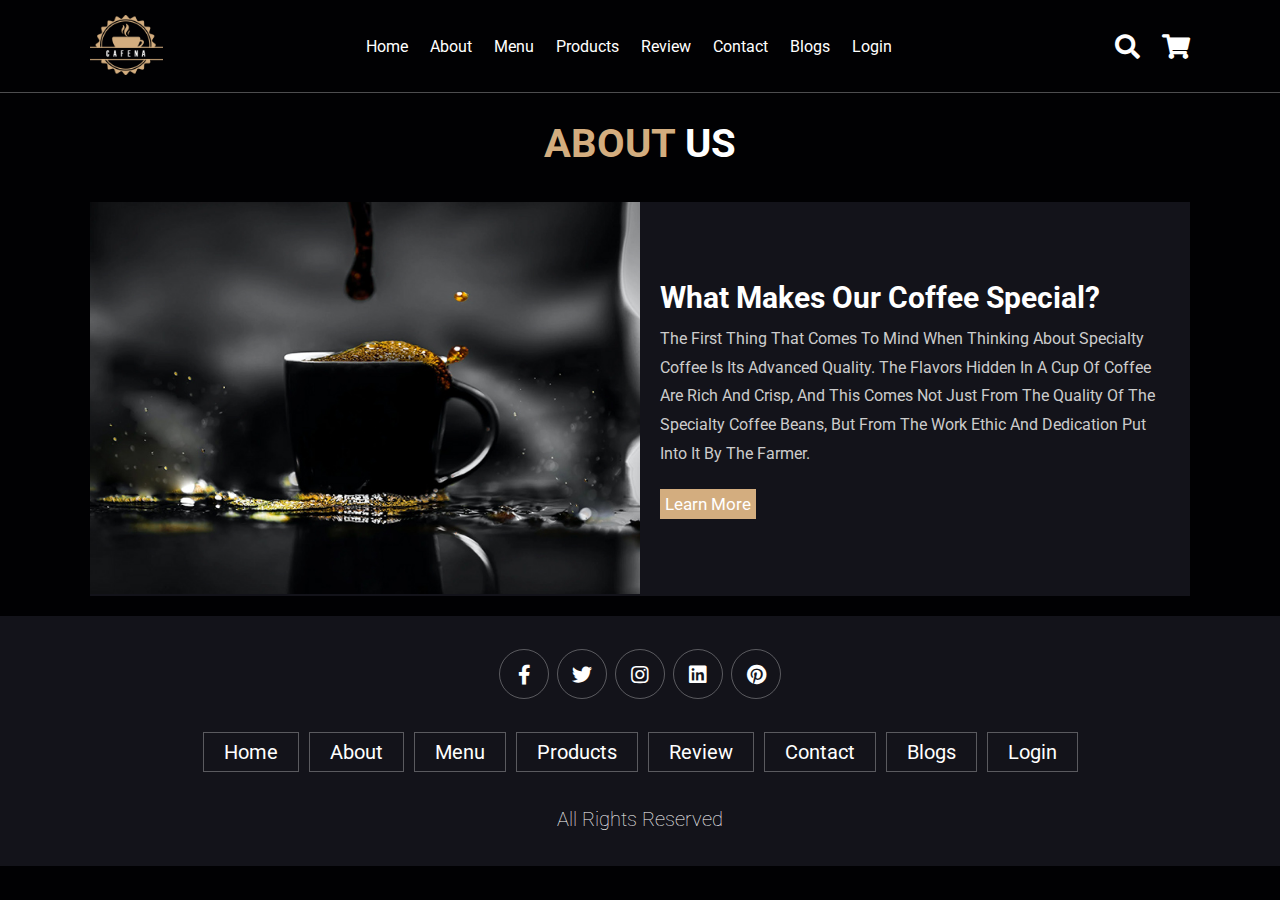
==== pages/about.html @ 4b5cd221 "Add files via upload" ====
<!DOCTYPE html>
<html lang="en">
<head>
    <meta charset="UTF-8">
    <meta http-equiv="X-UA-Compatible" content="IE=edge">
    <meta name="viewport" content="width=device-width, initial-scale=1.0">
    <link rel="stylesheet" href="../css/style.css">
    <link rel="stylesheet" href="https://cdnjs.cloudflare.com/ajax/libs/font-awesome/5.15.4/css/all.min.css">
    <title>About | COFENA</title>
</head>
<body>
    <header class="header">

        <a href="#" class="logo">
            <img src="../images/logo.png" alt="">
        </a>
    
        <nav class="navbar">
            <a href="../index.html">home</a>
            <a href="../index.html#about">about</a>
            <a href="../index.html#menu">menu</a>
            <a href="../index.html#products">products</a>
            <a href="../index.html#review">review</a>
            <a href="../index.html#contact">contact</a>
            <a href="../index.html#login">blogs</a>
            <a href="./pages/login.html">login</a>
        </nav>
    
        <div class="icons">
            <div class="fas fa-search" id="search-btn"></div>
            <div class="fas fa-shopping-cart" id="cart-btn"></div>
            <div class="fas fa-bars" id="menu-btn"></div>
        </div>
    
        <div class="search-form">
            <input type="search" id="search-box" placeholder="search here...">
            <label for="search-box" class="fas fa-search"></label>
        </div>
    
        <div class="cart-items-container">
            <div class="cart-item">
                <span class="fas fa-times"></span>
                <img src="../images/cart-item-1.png" alt="">
                <div class="content">
                    <h3>cart item 01</h3>
                    <div class="price">$15.99/-</div>
                </div>
            </div>
            <div class="cart-item">
                <span class="fas fa-times"></span>
                <img src="../images/cart-item-2.png" alt="">
                <div class="content">
                    <h3>cart item 02</h3>
                    <div class="price">$15.99/-</div>
                </div>
            </div>
            <div class="cart-item">
                <span class="fas fa-times"></span>
                <img src="../images/cart-item-3.png" alt="">
                <div class="content">
                    <h3>cart item 03</h3>
                    <div class="price">$15.99/-</div>
                </div>
            </div>
            <div class="cart-item">
                <span class="fas fa-times"></span>
                <img src="../images/cart-item-4.png" alt="">
                <div class="content">
                    <h3>cart item 04</h3>
                    <div class="price">$15.99/-</div>
                </div>
            </div>
            <a href="#" class="btn">checkout now</a>
        </div>
    
    </header>

    <section class="about" id="about" style="margin-top: 10rem;">

        <h1 class="heading"> <span>about</span> us </h1>
    
        <div class="row">
    
            <div class="image">
                <img src="../images/about-img.jpeg" alt="">
            </div>
    
            <div class="content">
                <h3>what makes our coffee special?</h3>
                <p>The first thing that comes to mind when thinking about specialty coffee is its advanced quality. The flavors hidden in a cup of coffee are rich and crisp, and this comes not just from the quality of the specialty coffee beans, but from the work ethic and dedication put into it by the farmer.</p>
                <a href="#" class="btn">learn more</a>
            </div>
    
        </div>
    
    </section>

    <section class="footer">

        <div class="share">
            <a href="#" class="fab fa-facebook-f"></a>
            <a href="#" class="fab fa-twitter"></a>
            <a href="#" class="fab fa-instagram"></a>
            <a href="#" class="fab fa-linkedin"></a>
            <a href="#" class="fab fa-pinterest"></a>
        </div>
    
        <div class="links">
            <a href="../index.html">home</a>
            <a href="">about</a>
            <a href="../index.html#menu">menu</a>
            <a href="../index.html#products">products</a>
            <a href="../index.html#review">review</a>
            <a href="../index.html#contact">contact</a>
            <a href="../index.html#login">blogs</a>
            <a href="./login.html">login</a>
        </div>
    
        <div class="credit">All rights reserved</div>
    
    </section>
    
</body>
</html>
---- css/style.css ----
@import url('https://fonts.googleapis.com/css2?family=Roboto:wght@100;300;400;500;700&display=swap');

:root{
    --main-color:#d3ad7f;
    --black:#13131a;
    --bg:#010103;
    --border:.1rem solid rgba(255,255,255,.3);
}

*{
    font-family: 'Roboto', sans-serif;
    margin:0; padding:0;
    box-sizing: border-box;
    outline: none; border:none;
    text-decoration: none;
    text-transform: capitalize;
    transition: .2s linear;
}

html{
    font-size: 62.5%;
    overflow-x: hidden;
    scroll-padding-top: 9rem;
    scroll-behavior: smooth;
}

html::-webkit-scrollbar{
    width: .8rem;
}

html::-webkit-scrollbar-track{
    background: transparent;
}

html::-webkit-scrollbar-thumb{
    background: #fff;
    border-radius: 5rem;
}

body{
    background: var(--bg);
}

section{
    padding:2rem 7%;
}

.heading{
    text-align: center;
    color:#fff;
    text-transform: uppercase;
    padding-bottom: 3.5rem;
    font-size: 4rem;
}

.heading span{
    color:var(--main-color);
    text-transform: uppercase;
}

.btn{
    margin-top: 1rem;
    display: inline-block;
    padding:.9rem 3rem;
    font-size: 1.7rem;
    color:#fff;
    background: var(--main-color);
    cursor: pointer;
}

.btn:hover{
    letter-spacing: .2rem;
}

.header{
    background: var(--bg);
    display: flex;
    align-items: center;
    justify-content: space-between;
    padding:1.5rem 7%;
    border-bottom: var(--border);
    position: fixed;
    top:0; left: 0; right: 0;
    z-index: 1000;
}

.header .logo img{
    height: 6rem;
}

.header .navbar a{
    margin:0 1rem;
    font-size: 1.6rem;
    color:#fff;
}

.header .navbar a:hover{
    color:var(--main-color);
    border-bottom: .1rem solid var(--main-color);
    padding-bottom: .5rem;
}

.header .icons div{
    color:#fff;
    cursor: pointer;
    font-size: 2.5rem;
    margin-left: 2rem;
}

.header .icons div:hover{
    color:var(--main-color);
}

#menu-btn{
    display: none;
}

.header .search-form{
    position: absolute;
    top:115%; right: 7%;
    background: #fff;
    width: 50rem;
    height: 5rem;
    display: flex;
    align-items: center;
    transform: scaleY(0);
    transform-origin: top;
}

.header .search-form.active{
    transform: scaleY(1);
}

.header .search-form input{
    height: 100%;
    width: 100%;
    font-size: 1.6rem;
    color:var(--black);
    padding:1rem;
    text-transform: none;
}

.header .search-form label{
    cursor: pointer;
    font-size: 2.2rem;
    margin-right: 1.5rem;
    color:var(--black);
}

.header .search-form label:hover{
    color:var(--main-color);
}

.header .cart-items-container{
    position: absolute;
    top:100%; right: -100%;
    height: calc(100vh - 9.5rem);
    width: 35rem;
    background: #fff;
    padding:0 1.5rem;
}

.header .cart-items-container.active{
    right: 0;
}

.header .cart-items-container .cart-item{
    position: relative;
    margin:2rem 0;
    display: flex;
    align-items: center;
    gap:1.5rem;
}

.header .cart-items-container .cart-item .fa-times{
    position: absolute;
    top:1rem; right: 1rem;
    font-size: 2rem;
    cursor: pointer;
    color: var(--black);
}

.header .cart-items-container .cart-item .fa-times:hover{
    color:var(--main-color);
}

.header .cart-items-container .cart-item img{
    height: 7rem;
}

.header .cart-items-container .cart-item .content h3{
    font-size: 2rem;
    color:var(--black);
    padding-bottom: .5rem;
}

.header .cart-items-container .cart-item .content .price{
    font-size: 1.5rem;
    color:var(--main-color);
}

.header .cart-items-container .btn{
    width: 100%;
    text-align: center;
}

.home{
    min-height: 100vh;
    display: flex;
    align-items: center;
    background:url(../images/coffee.png) no-repeat;
    background-size: cover;
    background-position: center;
}

.home .content{
    max-width: 60rem;
}

.home .content h3{
    font-size: 6rem;
    text-transform: uppercase;
    color:#fff;
}

.home .content p{
    font-size: 2rem;
    font-weight: lighter;
    line-height: 1.8;
    padding:1rem 0;
    color:#eee;
}

.about .row{
    display: flex;
    align-items: center;
    background:var(--black);
    flex-wrap: wrap;
}

.about .row .image{
    flex:1 1 45rem;
}

.about .row .image img{
    width: 100%;
}
.about .row .content{
    flex:1 1 45rem;
    padding:2rem;
}

.about .row .content h3{
    font-size: 3rem;
    color:#fff;
}

.about .row .content p{
    font-size: 1.6rem;
    color:#ccc;
    padding:1rem 0;
    line-height: 1.8;
}

.menu .box-container{
    display: grid;
    grid-template-columns: repeat(auto-fit, minmax(30rem, 1fr));
    gap:1.5rem;
}

.menu .box-container .box{
    padding:5rem;
    text-align: center;
    border:var(--border);    
}

.menu .box-container .box img{
    height: 10rem;
}

.menu .box-container .box h3{
    color: #fff;
    font-size: 2rem;
    padding:1rem 0;
}

.menu .box-container .box .price{
    color: #fff;
    font-size: 2.5rem;
    padding:.5rem 0;
}

.menu .box-container .box .price span{
    font-size: 1.5rem;
    text-decoration: line-through;
    font-weight: lighter;
}

.menu .box-container .box:hover{
    background:#fff;
}

.menu .box-container .box:hover > *{
    color:var(--black);
}

.products .box-container{
    display: grid;
    grid-template-columns: repeat(auto-fit, minmax(30rem, 1fr));
    gap:1.5rem;
}

.products .box-container .box{
    text-align: center;
    border:var(--border);
    padding: 2rem;
}

.products .box-container .box .icons a{
    height: 5rem;
    width: 5rem;
    line-height: 5rem;
    font-size: 2rem;
    border:var(--border);
    color:#fff;
    margin:.3rem;
}

.products .box-container .box .icons a:hover{
    background:var(--main-color);
}

.products .box-container .box .image{
    padding: 2.5rem 0;
}

.products .box-container .box .image img{
    height: 25rem;
}

.products .box-container .box .content h3{
    color:#fff;
    font-size: 2.5rem;
}

.products .box-container .box .content .stars{
    padding: 1.5rem;
}

.products .box-container .box .content .stars i{
    font-size: 1.7rem;
    color: var(--main-color);
}

.products .box-container .box .content .price{
    color:#fff;
    font-size: 2.5rem;
}

.products .box-container .box .content .price span{
    text-decoration: line-through;
    font-weight: lighter;
    font-size: 1.5rem;
}

.review .box-container{
    display: grid;
    grid-template-columns: repeat(auto-fit, minmax(30rem, 1fr));
    gap:1.5rem;
}

.review .box-container .box{
    border:var(--border);
    text-align: center;
    padding:3rem 2rem;
}

.review .box-container .box p{
    font-size: 1.5rem;
    line-height: 1.8;
    color:#ccc;
    padding:2rem 0;
}

.review .box-container .box .user{
    height: 7rem;
    width: 7rem;
    border-radius: 50%;
    object-fit: cover;
}

.review .box-container .box h3{
    padding:1rem 0;
    font-size: 2rem;
    color:#fff;
}

.review .box-container .box .stars i{
    font-size: 1.5rem;
    color:var(--main-color);
}

.contact .row{
    display: flex;
    background:var(--black);
    flex-wrap: wrap;
    gap:1rem;
}

.contact .row .map{
    flex:1 1 45rem;
    width: 100%;
    object-fit: cover;
}

.contact .row form{
    flex:1 1 45rem;
    padding:5rem 2rem;
    text-align: center;
}

.contact .row form h3{
    text-transform: uppercase;
    font-size: 3.5rem;
    color:#fff;
}

.contact .row form .inputBox{
    display: flex;
    align-items: center;
    margin-top: 2rem;
    margin-bottom: 2rem;
    background:var(--bg);
    border:var(--border);
}

.contact .row form .inputBox span{
    color:#fff;
    font-size: 2rem;
    padding-left: 2rem;
}

.contact .row form .inputBox input{
    width: 100%;
    padding:2rem;
    font-size: 1.7rem;
    color:#fff;
    text-transform: none;
    background:none;
}

.blogs .box-container{
    display: grid;
    grid-template-columns: repeat(auto-fit, minmax(30rem, 1fr));
    gap:1.5rem;
}

.blogs .box-container .box{
    border:var(--border);    
}

.blogs .box-container .box .image{
    height: 25rem;
    overflow:hidden;
    width: 100%;
}

.blogs .box-container .box .image img{
    height: 100%;
    object-fit: cover;
    width: 100%;
}

.blogs .box-container .box:hover .image img{
    transform: scale(1.2);
}

.blogs .box-container .box .content{
    padding:2rem;
}

.blogs .box-container .box .content .title{
    font-size: 2.5rem;
    line-height: 1.5;
    color:#fff;
}

.blogs .box-container .box .content .title:hover{
    color:var(--main-color);
}

.blogs .box-container .box .content span{
    color:var(--main-color);
    display: block;
    padding-top: 1rem;
    font-size: 2rem;
}

.blogs .box-container .box .content p{
    font-size: 1.6rem;
    line-height: 1.8;
    color:#ccc;
    padding:1rem 0;
}

.footer{
    background:var(--black);
    text-align: center;
}

.footer .share{
    padding:1rem 0;
}

.footer .share a{
    height: 5rem;
    width: 5rem;
    line-height: 5rem;
    font-size: 2rem;
    color:#fff;
    border:var(--border);
    margin:.3rem;
    border-radius: 50%;
}

.footer .share a:hover{
    background-color: var(--main-color);
}

.footer .links{
    display: flex;
    justify-content: center;
    flex-wrap: wrap;
    padding:2rem 0;
    gap:1rem;
}

.footer .links a{
    padding:.7rem 2rem;
    color:#fff;
    border:var(--border);
    font-size: 2rem;
}

.footer .links a:hover{
    background:var(--main-color);
}

.footer .credit{
    font-size: 2rem;
    color:#fff;
    font-weight: lighter;
    padding:1.5rem;
}

.footer .credit span{
    color:var(--main-color);
}













/* media queries  */
@media (max-width:991px){

    html{
        font-size: 55%;
    }

    .header{
        padding:1.5rem 2rem;
    }

    section{
        padding:2rem;
    }

}

@media (max-width:768px){

    #menu-btn{
        display: inline-block;
    }

    .header .navbar{
        position: absolute;
        top:100%; right: -100%;
        background: #fff;
        width: 30rem;
        height: calc(100vh - 9.5rem);
    }

    .header .navbar.active{
        right:0;
    }

    .header .navbar a{
        color:var(--black);
        display: block;
        margin:1.5rem;
        padding:.5rem;
        font-size: 2rem;
    }

    .header .search-form{
        width: 90%;
        right: 2rem;
    }

    .home{
        background-position: left;
        justify-content: center;
        text-align: center;
    }

    .home .content h3{
        font-size: 4.5rem;
    }

    .home .content p{
        font-size: 1.5rem;
    }

}

@media (max-width:450px){

    html{
        font-size: 50%;
    }

}

html{
    scroll-behavior: smooth;
}

.container6{
    height: 100vh;
    width: 100vw;
    display: flex;
    align-items: center;
    justify-content: center;
    background-image: linear-gradient(60deg, rgba(0,0,0,0.5), rgba(0,0,0,0.5)),url("../images/background.png");
}

.container6 form{
    padding: 1rem;
    margin: 1rem;
    transition: all 300ms ease;
}

#login{
    position: relative;
    transition: all 300ms ease;
}

.container6 .form1-control{
    display: flex;
    flex-direction: column;
    margin: 1rem 0;
}

.container6 .form1{
    background-color: white;
    padding: 2rem;
}

.container6 .form1 h1{
    text-align: center;
}

.container6 .form1 input{
    padding: 0.5rem;
    outline: none;
    border: none;
    border-bottom: 2px solid black;
}

.btn{
    padding: 0.5rem;
    outline: none;
    border: none;
}

.container6 #register{
    display: none;
}

.form1-control p{
    margin-top: 2rem;
}

.form1-control p:hover{
    cursor: pointer;
}
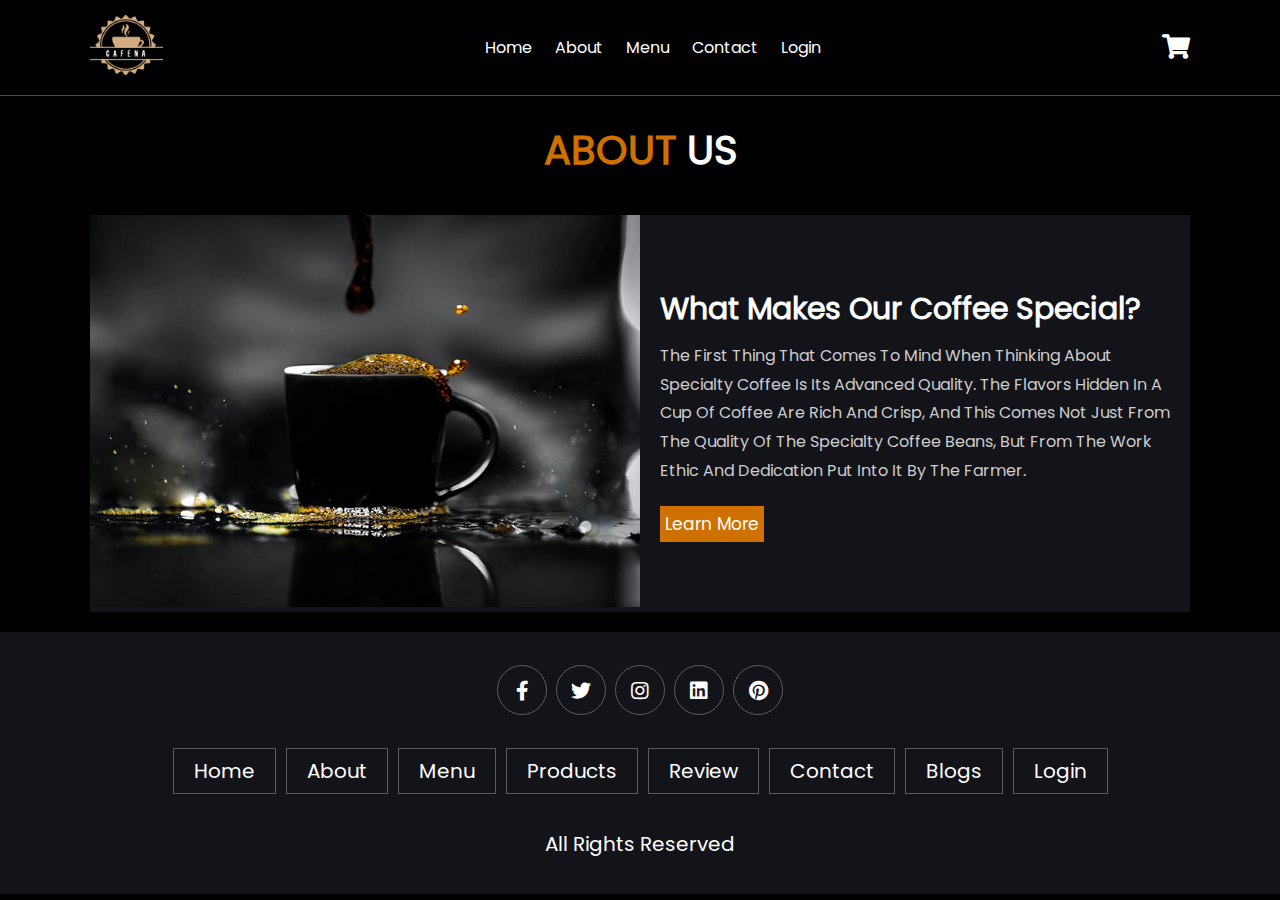
==== commit 02b05758: "too many changes" ====
--- a/pages/about.html
+++ b/pages/about.html
@@ -14,33 +14,24 @@
         <a href="#" class="logo">
             <img src="../images/logo.png" alt="">
         </a>
-    
+
         <nav class="navbar">
             <a href="../index.html">home</a>
-            <a href="../index.html#about">about</a>
-            <a href="../index.html#menu">menu</a>
-            <a href="../index.html#products">products</a>
-            <a href="../index.html#review">review</a>
-            <a href="../index.html#contact">contact</a>
-            <a href="../index.html#login">blogs</a>
-            <a href="./pages/login.html">login</a>
+            <a href="./about.html">about</a>
+            <a href="./menu.html">menu</a>
+            <a href="./contact.html">contact</a>
+            <a href="./login.html">login</a>
         </nav>
-    
+
         <div class="icons">
-            <div class="fas fa-search" id="search-btn"></div>
             <div class="fas fa-shopping-cart" id="cart-btn"></div>
             <div class="fas fa-bars" id="menu-btn"></div>
         </div>
-    
-        <div class="search-form">
-            <input type="search" id="search-box" placeholder="search here...">
-            <label for="search-box" class="fas fa-search"></label>
-        </div>
-    
+
         <div class="cart-items-container">
             <div class="cart-item">
                 <span class="fas fa-times"></span>
-                <img src="../images/cart-item-1.png" alt="">
+                <img src="images/cart-item-1.png" alt="">
                 <div class="content">
                     <h3>cart item 01</h3>
                     <div class="price">$15.99/-</div>
@@ -48,7 +39,7 @@
             </div>
             <div class="cart-item">
                 <span class="fas fa-times"></span>
-                <img src="../images/cart-item-2.png" alt="">
+                <img src="images/cart-item-2.png" alt="">
                 <div class="content">
                     <h3>cart item 02</h3>
                     <div class="price">$15.99/-</div>
@@ -56,7 +47,7 @@
             </div>
             <div class="cart-item">
                 <span class="fas fa-times"></span>
-                <img src="../images/cart-item-3.png" alt="">
+                <img src="images/cart-item-3.png" alt="">
                 <div class="content">
                     <h3>cart item 03</h3>
                     <div class="price">$15.99/-</div>
@@ -64,7 +55,7 @@
             </div>
             <div class="cart-item">
                 <span class="fas fa-times"></span>
-                <img src="../images/cart-item-4.png" alt="">
+                <img src="images/cart-item-4.png" alt="">
                 <div class="content">
                     <h3>cart item 04</h3>
                     <div class="price">$15.99/-</div>
@@ -72,7 +63,7 @@
             </div>
             <a href="#" class="btn">checkout now</a>
         </div>
-    
+
     </header>
 
     <section class="about" id="about" style="margin-top: 10rem;">
--- a/css/style.css
+++ b/css/style.css
@@ -1,124 +1,134 @@
-@import url('https://fonts.googleapis.com/css2?family=Roboto:wght@100;300;400;500;700&display=swap');
-
-:root{
-    --main-color:#d3ad7f;
-    --black:#13131a;
-    --bg:#010103;
-    --border:.1rem solid rgba(255,255,255,.3);
-}
-
-*{
-    font-family: 'Roboto', sans-serif;
-    margin:0; padding:0;
+/* -------- Font face import -------- */
+@font-face {
+    font-family: Poppins;
+    src: url(../font/Poppins-Regular.ttf);
+}
+
+:root {
+    --main-color: #ce7100;
+    --black: #13131a;
+    --white: #ffffff;
+    --bg: #010103;
+    --border: .1rem solid rgba(255, 255, 255, .3);
+}
+
+* {
+    font-family: 'Poppins', sans-serif;
+    margin: 0;
+    padding: 0;
     box-sizing: border-box;
-    outline: none; border:none;
+    outline: none;
+    border: none;
     text-decoration: none;
     text-transform: capitalize;
     transition: .2s linear;
 }
 
-html{
+html {
     font-size: 62.5%;
     overflow-x: hidden;
     scroll-padding-top: 9rem;
     scroll-behavior: smooth;
 }
 
-html::-webkit-scrollbar{
+html::-webkit-scrollbar {
     width: .8rem;
 }
 
-html::-webkit-scrollbar-track{
+html::-webkit-scrollbar-track {
     background: transparent;
 }
 
-html::-webkit-scrollbar-thumb{
-    background: #fff;
+html::-webkit-scrollbar-thumb {
+    background: var(--white);
     border-radius: 5rem;
 }
 
-body{
+body {
     background: var(--bg);
 }
 
-section{
-    padding:2rem 7%;
-}
-
-.heading{
+section {
+    padding: 2rem 7%;
+}
+
+.heading {
     text-align: center;
-    color:#fff;
+    color: var(--white);
     text-transform: uppercase;
     padding-bottom: 3.5rem;
     font-size: 4rem;
 }
 
-.heading span{
-    color:var(--main-color);
+.heading span {
+    color: var(--main-color);
     text-transform: uppercase;
 }
 
-.btn{
+.btn {
     margin-top: 1rem;
     display: inline-block;
-    padding:.9rem 3rem;
+    padding: .9rem 3rem;
     font-size: 1.7rem;
-    color:#fff;
+    color: var(--white);
     background: var(--main-color);
     cursor: pointer;
 }
 
-.btn:hover{
+.btn:hover {
     letter-spacing: .2rem;
 }
 
-.header{
+.header {
     background: var(--bg);
     display: flex;
     align-items: center;
     justify-content: space-between;
-    padding:1.5rem 7%;
+    padding: 1.5rem 7%;
     border-bottom: var(--border);
     position: fixed;
-    top:0; left: 0; right: 0;
+    top: 0;
+    left: 0;
+    right: 0;
     z-index: 1000;
 }
 
-.header .logo img{
+.header .logo img {
     height: 6rem;
 }
 
-.header .navbar a{
-    margin:0 1rem;
+.header .navbar a {
+    margin: 0 1rem;
     font-size: 1.6rem;
-    color:#fff;
-}
-
-.header .navbar a:hover{
-    color:var(--main-color);
+    color: var(--white);
+}
+
+.header .navbar a:hover {
+    color: var(--main-color);
     border-bottom: .1rem solid var(--main-color);
     padding-bottom: .5rem;
 }
 
-.header .icons div{
-    color:#fff;
+.header .icons div {
+    color: var(--white);
     cursor: pointer;
     font-size: 2.5rem;
     margin-left: 2rem;
 }
 
-.header .icons div:hover{
-    color:var(--main-color);
-}
-
-#menu-btn{
+.header .icons div:hover {
+    color: var(--main-color);
+}
+
+#menu-btn {
     display: none;
 }
 
-.header .search-form{
+.header .search-form {
     position: absolute;
-    top:115%; right: 7%;
-    background: #fff;
+    top: 115%;
+    right: 7%;
+    background: var(--white);
     width: 50rem;
     height: 5rem;
     display: flex;
@@ -127,434 +137,363 @@
     transform-origin: top;
 }
 
-.header .search-form.active{
+.header .search-form.active {
     transform: scaleY(1);
 }
 
-.header .search-form input{
+.header .search-form input {
     height: 100%;
     width: 100%;
     font-size: 1.6rem;
-    color:var(--black);
-    padding:1rem;
+    color: var(--black);
+    padding: 1rem;
     text-transform: none;
 }
 
-.header .search-form label{
+.header .search-form label {
     cursor: pointer;
     font-size: 2.2rem;
     margin-right: 1.5rem;
-    color:var(--black);
-}
-
-.header .search-form label:hover{
-    color:var(--main-color);
-}
-
-.header .cart-items-container{
+    color: var(--black);
+}
+
+.header .search-form label:hover {
+    color: var(--main-color);
+}
+
+.header .cart-items-container {
     position: absolute;
-    top:100%; right: -100%;
+    top: 100%;
+    right: -100%;
     height: calc(100vh - 9.5rem);
     width: 35rem;
-    background: #fff;
-    padding:0 1.5rem;
-}
-
-.header .cart-items-container.active{
+    background: var(--white);
+    padding: 0 1.5rem;
+}
+
+.header .cart-items-container.active {
     right: 0;
 }
 
-.header .cart-items-container .cart-item{
+.header .cart-items-container .cart-item {
     position: relative;
-    margin:2rem 0;
+    margin: 2rem 0;
     display: flex;
     align-items: center;
-    gap:1.5rem;
-}
-
-.header .cart-items-container .cart-item .fa-times{
+    gap: 1.5rem;
+}
+
+.header .cart-items-container .cart-item .fa-times {
     position: absolute;
-    top:1rem; right: 1rem;
+    top: 1rem;
+    right: 1rem;
     font-size: 2rem;
     cursor: pointer;
     color: var(--black);
 }
 
-.header .cart-items-container .cart-item .fa-times:hover{
-    color:var(--main-color);
-}
-
-.header .cart-items-container .cart-item img{
+.header .cart-items-container .cart-item .fa-times:hover {
+    color: var(--main-color);
+}
+
+.header .cart-items-container .cart-item img {
     height: 7rem;
 }
 
-.header .cart-items-container .cart-item .content h3{
-    font-size: 2rem;
-    color:var(--black);
+.header .cart-items-container .cart-item .content h3 {
+    font-size: 2rem;
+    color: var(--black);
     padding-bottom: .5rem;
 }
 
-.header .cart-items-container .cart-item .content .price{
+.header .cart-items-container .cart-item .content .price {
     font-size: 1.5rem;
-    color:var(--main-color);
-}
-
-.header .cart-items-container .btn{
+    color: var(--main-color);
+}
+
+.header .cart-items-container .btn {
     width: 100%;
     text-align: center;
 }
 
-.home{
+.home {
     min-height: 100vh;
     display: flex;
     align-items: center;
-    background:url(../images/coffee.png) no-repeat;
+    background: url(../images/background.jpeg) no-repeat;
     background-size: cover;
     background-position: center;
 }
 
-.home .content{
+.home .content {
     max-width: 60rem;
 }
 
-.home .content h3{
+.home .content h3 {
     font-size: 6rem;
     text-transform: uppercase;
-    color:#fff;
-}
-
-.home .content p{
-    font-size: 2rem;
+    color: var(--white);
+}
+
+.home .content p {
+    font-size: 2rem;
+    text-shadow: 0px 0px 2px var(--black);
     font-weight: lighter;
     line-height: 1.8;
-    padding:1rem 0;
-    color:#eee;
-}
-
-.about .row{
+    padding: 1rem 0;
+    color: var(--white);
+}
+
+.about .row {
     display: flex;
     align-items: center;
-    background:var(--black);
+    background: var(--black);
     flex-wrap: wrap;
 }
 
-.about .row .image{
-    flex:1 1 45rem;
-}
-
-.about .row .image img{
+.about .row .image {
+    flex: 1 1 45rem;
+}
+
+.about .row .image img {
     width: 100%;
 }
-.about .row .content{
-    flex:1 1 45rem;
-    padding:2rem;
-}
-
-.about .row .content h3{
+
+.about .row .content {
+    flex: 1 1 45rem;
+    padding: 2rem;
+}
+
+.about .row .content h3 {
     font-size: 3rem;
-    color:#fff;
-}
-
-.about .row .content p{
+    color: #fff;
+}
+
+.about .row .content p {
     font-size: 1.6rem;
-    color:#ccc;
-    padding:1rem 0;
+    color: #ccc;
+    padding: 1rem 0;
     line-height: 1.8;
 }
 
-.menu .box-container{
+.menu {
+    margin: 100px auto;
+}
+
+.menu .box-container {
+    width: 60vw;
+    margin: auto auto;
     display: grid;
     grid-template-columns: repeat(auto-fit, minmax(30rem, 1fr));
-    gap:1.5rem;
-}
-
-.menu .box-container .box{
-    padding:5rem;
+    gap: 1.5rem;
+}
+
+.menu .box-container .box {
+    padding: 5rem;
     text-align: center;
-    border:var(--border);    
-}
-
-.menu .box-container .box img{
+    border: var(--border);
+}
+
+.menu .box-container .box img {
     height: 10rem;
 }
 
-.menu .box-container .box h3{
-    color: #fff;
-    font-size: 2rem;
-    padding:1rem 0;
-}
-
-.menu .box-container .box .price{
+.menu .box-container .box h3 {
+    color: #fff;
+    font-size: 2rem;
+    padding: 1rem 0;
+}
+
+.menu .box-container .box .price {
     color: #fff;
     font-size: 2.5rem;
-    padding:.5rem 0;
-}
-
-.menu .box-container .box .price span{
+    padding: .5rem 0;
+}
+
+.menu .box-container .box .price span {
     font-size: 1.5rem;
     text-decoration: line-through;
     font-weight: lighter;
 }
 
-.menu .box-container .box:hover{
-    background:#fff;
-}
-
-.menu .box-container .box:hover > *{
-    color:var(--black);
-}
-
-.products .box-container{
+.menu .box-container .box:hover {
+    background: #fff;
+}
+
+.menu .box-container .box:hover>* {
+    color: var(--black);
+}
+
+.products .box-container {
+    width: 60vw;
+    margin: auto auto;
     display: grid;
     grid-template-columns: repeat(auto-fit, minmax(30rem, 1fr));
-    gap:1.5rem;
-}
-
-.products .box-container .box{
+    gap: 1.5rem;
+}
+
+.products {
+    margin: 100px auto;
+}
+
+.products .box-container .box {
     text-align: center;
-    border:var(--border);
+    border: var(--border);
     padding: 2rem;
 }
 
-.products .box-container .box .icons a{
+.products .box-container .box .icons a {
     height: 5rem;
     width: 5rem;
     line-height: 5rem;
     font-size: 2rem;
-    border:var(--border);
-    color:#fff;
-    margin:.3rem;
-}
-
-.products .box-container .box .icons a:hover{
-    background:var(--main-color);
-}
-
-.products .box-container .box .image{
+    border: var(--border);
+    color: #fff;
+    margin: .3rem;
+}
+
+.products .box-container .box .icons a:hover {
+    background: var(--main-color);
+}
+
+.products .box-container .box .image {
     padding: 2.5rem 0;
 }
 
-.products .box-container .box .image img{
+.products .box-container .box .image img {
     height: 25rem;
 }
 
-.products .box-container .box .content h3{
-    color:#fff;
+.products .box-container .box .content h3 {
+    color: #fff;
     font-size: 2.5rem;
 }
 
-.products .box-container .box .content .stars{
+.products .box-container .box .content .stars {
     padding: 1.5rem;
 }
 
-.products .box-container .box .content .stars i{
+.products .box-container .box .content .stars i {
     font-size: 1.7rem;
     color: var(--main-color);
 }
 
-.products .box-container .box .content .price{
-    color:#fff;
+.products .box-container .box .content .price {
+    color: #fff;
     font-size: 2.5rem;
 }
 
-.products .box-container .box .content .price span{
+.products .box-container .box .content .price span {
     text-decoration: line-through;
     font-weight: lighter;
     font-size: 1.5rem;
 }
 
-.review .box-container{
-    display: grid;
-    grid-template-columns: repeat(auto-fit, minmax(30rem, 1fr));
-    gap:1.5rem;
-}
-
-.review .box-container .box{
-    border:var(--border);
-    text-align: center;
-    padding:3rem 2rem;
-}
-
-.review .box-container .box p{
-    font-size: 1.5rem;
-    line-height: 1.8;
-    color:#ccc;
-    padding:2rem 0;
-}
-
-.review .box-container .box .user{
-    height: 7rem;
-    width: 7rem;
-    border-radius: 50%;
-    object-fit: cover;
-}
-
-.review .box-container .box h3{
-    padding:1rem 0;
-    font-size: 2rem;
-    color:#fff;
-}
-
-.review .box-container .box .stars i{
-    font-size: 1.5rem;
-    color:var(--main-color);
-}
-
-.contact .row{
-    display: flex;
-    background:var(--black);
+.contact {
+    margin: 100px auto;
+}
+
+.contact .row {
+    display: flex;
+    background: var(--black);
     flex-wrap: wrap;
-    gap:1rem;
-}
-
-.contact .row .map{
-    flex:1 1 45rem;
+    gap: 1rem;
+}
+
+.contact .row .map {
+    flex: 1 1 45rem;
     width: 100%;
     object-fit: cover;
 }
 
-.contact .row form{
-    flex:1 1 45rem;
-    padding:5rem 2rem;
+.contact .row form {
+    flex: 1 1 45rem;
+    padding: 5rem 2rem;
     text-align: center;
 }
 
-.contact .row form h3{
+.contact .row form h3 {
     text-transform: uppercase;
     font-size: 3.5rem;
-    color:#fff;
-}
-
-.contact .row form .inputBox{
+    color: #fff;
+}
+
+.contact .row form .inputBox {
     display: flex;
     align-items: center;
     margin-top: 2rem;
     margin-bottom: 2rem;
-    background:var(--bg);
-    border:var(--border);
-}
-
-.contact .row form .inputBox span{
-    color:#fff;
+    background: var(--bg);
+    border: var(--border);
+}
+
+.contact .row form .inputBox span {
+    color: #fff;
     font-size: 2rem;
     padding-left: 2rem;
 }
 
-.contact .row form .inputBox input{
+.contact .row form .inputBox input {
     width: 100%;
-    padding:2rem;
+    padding: 2rem;
     font-size: 1.7rem;
-    color:#fff;
+    color: #fff;
     text-transform: none;
-    background:none;
-}
-
-.blogs .box-container{
-    display: grid;
-    grid-template-columns: repeat(auto-fit, minmax(30rem, 1fr));
-    gap:1.5rem;
-}
-
-.blogs .box-container .box{
-    border:var(--border);    
-}
-
-.blogs .box-container .box .image{
-    height: 25rem;
-    overflow:hidden;
-    width: 100%;
-}
-
-.blogs .box-container .box .image img{
-    height: 100%;
-    object-fit: cover;
-    width: 100%;
-}
-
-.blogs .box-container .box:hover .image img{
-    transform: scale(1.2);
-}
-
-.blogs .box-container .box .content{
-    padding:2rem;
-}
-
-.blogs .box-container .box .content .title{
-    font-size: 2.5rem;
-    line-height: 1.5;
-    color:#fff;
-}
-
-.blogs .box-container .box .content .title:hover{
-    color:var(--main-color);
-}
-
-.blogs .box-container .box .content span{
-    color:var(--main-color);
-    display: block;
-    padding-top: 1rem;
-    font-size: 2rem;
-}
-
-.blogs .box-container .box .content p{
-    font-size: 1.6rem;
-    line-height: 1.8;
-    color:#ccc;
-    padding:1rem 0;
-}
-
-.footer{
-    background:var(--black);
+    background: none;
+}
+
+.footer {
+    background: var(--black);
     text-align: center;
 }
 
-.footer .share{
-    padding:1rem 0;
-}
-
-.footer .share a{
+.footer .share {
+    padding: 1rem 0;
+}
+
+.footer .share a {
     height: 5rem;
     width: 5rem;
     line-height: 5rem;
     font-size: 2rem;
-    color:#fff;
-    border:var(--border);
-    margin:.3rem;
+    color: #fff;
+    border: var(--border);
+    margin: .3rem;
     border-radius: 50%;
 }
 
-.footer .share a:hover{
+.footer .share a:hover {
     background-color: var(--main-color);
 }
 
-.footer .links{
+.footer .links {
     display: flex;
     justify-content: center;
     flex-wrap: wrap;
-    padding:2rem 0;
-    gap:1rem;
-}
-
-.footer .links a{
-    padding:.7rem 2rem;
-    color:#fff;
-    border:var(--border);
-    font-size: 2rem;
-}
-
-.footer .links a:hover{
-    background:var(--main-color);
-}
-
-.footer .credit{
-    font-size: 2rem;
-    color:#fff;
+    padding: 2rem 0;
+    gap: 1rem;
+}
+
+.footer .links a {
+    padding: .7rem 2rem;
+    color: #fff;
+    border: var(--border);
+    font-size: 2rem;
+}
+
+.footer .links a:hover {
+    background: var(--main-color);
+}
+
+.footer .credit {
+    font-size: 2rem;
+    color: #fff;
     font-weight: lighter;
-    padding:1.5rem;
-}
-
-.footer .credit span{
-    color:var(--main-color);
+    padding: 1.5rem;
+}
+
+.footer .credit span {
+    color: var(--main-color);
 }
 
 
@@ -570,137 +509,145 @@
 
 
 /* media queries  */
-@media (max-width:991px){
-
-    html{
+@media (max-width:991px) {
+
+    html {
         font-size: 55%;
     }
 
-    .header{
-        padding:1.5rem 2rem;
-    }
-
-    section{
-        padding:2rem;
-    }
-
-}
-
-@media (max-width:768px){
-
-    #menu-btn{
+    .header {
+        padding: 1.5rem 2rem;
+    }
+
+    section {
+        padding: 2rem;
+    }
+
+}
+
+@media (max-width:768px) {
+
+    #menu-btn {
         display: inline-block;
     }
 
-    .header .navbar{
+    .header .navbar {
         position: absolute;
-        top:100%; right: -100%;
+        top: 100%;
+        right: -100%;
         background: #fff;
         width: 30rem;
         height: calc(100vh - 9.5rem);
     }
 
-    .header .navbar.active{
-        right:0;
-    }
-
-    .header .navbar a{
-        color:var(--black);
+    .header .navbar.active {
+        right: 0;
+    }
+
+    .header .navbar a {
+        color: var(--black);
         display: block;
-        margin:1.5rem;
-        padding:.5rem;
+        margin: 1.5rem;
+        padding: .5rem;
         font-size: 2rem;
     }
 
-    .header .search-form{
+    .header .search-form {
         width: 90%;
         right: 2rem;
     }
 
-    .home{
+    .home {
         background-position: left;
         justify-content: center;
         text-align: center;
     }
 
-    .home .content h3{
+    .home .content h3 {
         font-size: 4.5rem;
     }
 
-    .home .content p{
+    .home .content p {
         font-size: 1.5rem;
     }
 
-}
-
-@media (max-width:450px){
-
-    html{
+    .menu .box-container {
+        width: 80vw;
+    }
+
+    .products .box-container {
+        width: 80vw;
+    }
+}
+
+@media (max-width:450px) {
+
+    html {
         font-size: 50%;
     }
 
 }
 
-html{
+html {
     scroll-behavior: smooth;
 }
 
-.container6{
+.container6 {
     height: 100vh;
     width: 100vw;
     display: flex;
     align-items: center;
     justify-content: center;
-    background-image: linear-gradient(60deg, rgba(0,0,0,0.5), rgba(0,0,0,0.5)),url("../images/background.png");
-}
-
-.container6 form{
+    background-image: linear-gradient(60deg, rgba(0, 0, 0, 0.5), rgba(0, 0, 0, 0.5)), url("../images/background.png");
+}
+
+.container6 form {
     padding: 1rem;
     margin: 1rem;
     transition: all 300ms ease;
 }
 
-#login{
+#login {
     position: relative;
     transition: all 300ms ease;
 }
 
-.container6 .form1-control{
+.container6 .form1-control {
     display: flex;
     flex-direction: column;
     margin: 1rem 0;
 }
 
-.container6 .form1{
+.container6 .form1 {
     background-color: white;
     padding: 2rem;
 }
 
-.container6 .form1 h1{
+.container6 .form1 h1 {
     text-align: center;
 }
 
-.container6 .form1 input{
+.container6 .form1 input {
     padding: 0.5rem;
     outline: none;
     border: none;
     border-bottom: 2px solid black;
 }
 
-.btn{
+.btn {
     padding: 0.5rem;
     outline: none;
     border: none;
 }
 
-.container6 #register{
+.container6 #register {
     display: none;
 }
 
-.form1-control p{
+.form1-control p {
     margin-top: 2rem;
 }
 
-.form1-control p:hover{
+.form1-control p:hover {
     cursor: pointer;
-}
+}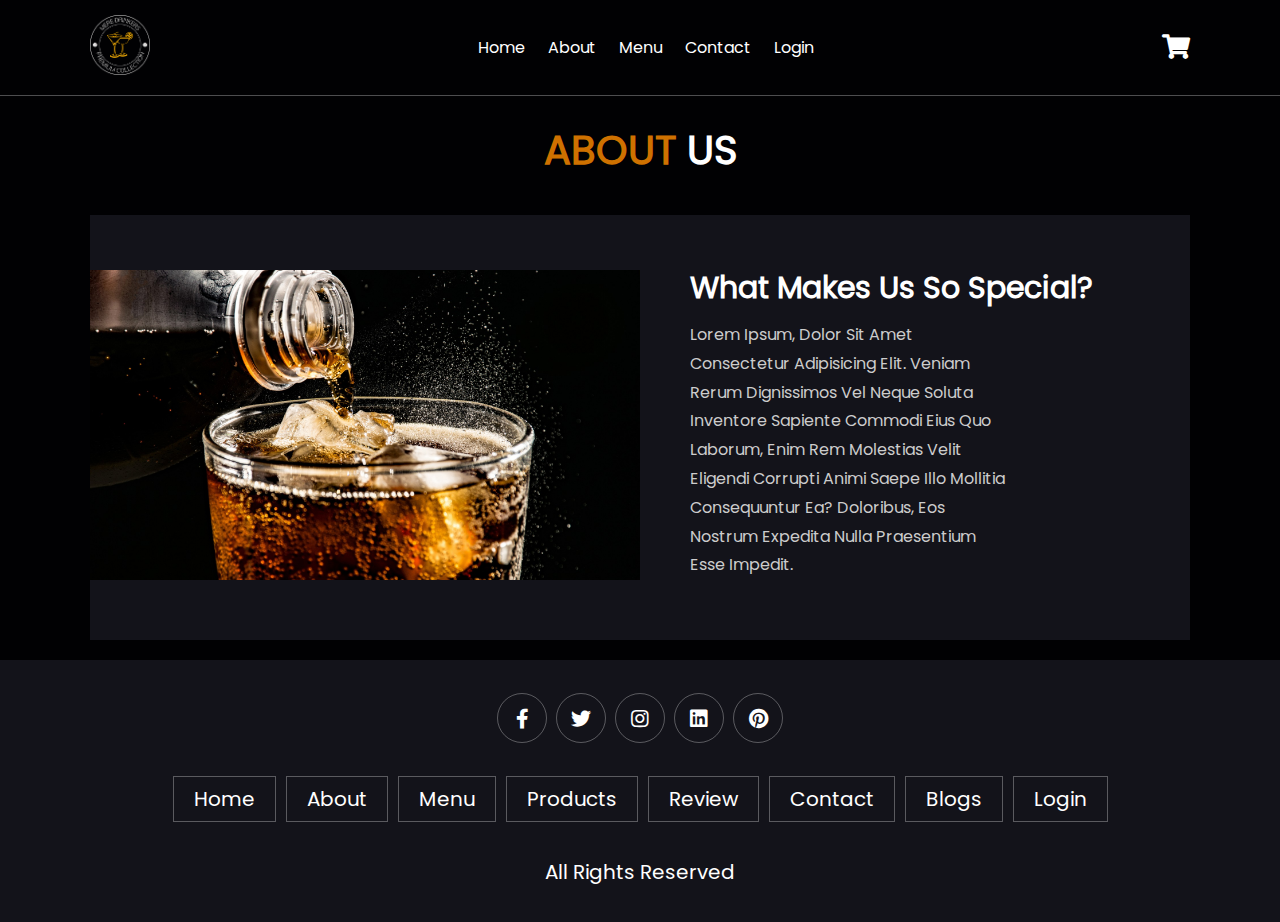
==== commit 64f23179: "final changes ig" ====
--- a/pages/about.html
+++ b/pages/about.html
@@ -73,13 +73,12 @@
         <div class="row">
     
             <div class="image">
-                <img src="../images/about-img.jpeg" alt="">
+                <img src="../images/about-img.jpg" alt="">
             </div>
     
             <div class="content">
-                <h3>what makes our coffee special?</h3>
-                <p>The first thing that comes to mind when thinking about specialty coffee is its advanced quality. The flavors hidden in a cup of coffee are rich and crisp, and this comes not just from the quality of the specialty coffee beans, but from the work ethic and dedication put into it by the farmer.</p>
-                <a href="#" class="btn">learn more</a>
+                <h3>What makes us so special?</h3>
+                <p>Lorem ipsum, dolor sit amet consectetur adipisicing elit. Veniam rerum dignissimos vel neque soluta inventore sapiente commodi eius quo laborum, enim rem molestias velit eligendi corrupti animi saepe illo mollitia consequuntur ea? Doloribus, eos nostrum expedita nulla praesentium esse impedit.</p>
             </div>
     
         </div>
--- a/css/style.css
+++ b/css/style.css
@@ -261,7 +261,7 @@
 
 .about .row .content {
     flex: 1 1 45rem;
-    padding: 2rem;
+    padding: 5rem;
 }
 
 .about .row .content h3 {
@@ -270,6 +270,7 @@
 }
 
 .about .row .content p {
+    width: 70%;
     font-size: 1.6rem;
     color: #ccc;
     padding: 1rem 0;
@@ -598,7 +599,9 @@
     display: flex;
     align-items: center;
     justify-content: center;
-    background-image: linear-gradient(60deg, rgba(0, 0, 0, 0.5), rgba(0, 0, 0, 0.5)), url("../images/background.png");
+    background-image: linear-gradient(60deg, #00000080, #00000080), url("../images/background.jpeg");
+    background-repeat: no-repeat;
+    background-size: cover;
 }
 
 .container6 form {
@@ -620,7 +623,7 @@
 
 .container6 .form1 {
     background-color: white;
-    padding: 2rem;
+    padding: 4rem;
 }
 
 .container6 .form1 h1 {
@@ -635,13 +638,9 @@
 }
 
 .btn {
-    padding: 0.5rem;
+    padding: 1rem 1.5rem;
     outline: none;
     border: none;
-}
-
-.container6 #register {
-    display: none;
 }
 
 .form1-control p {
